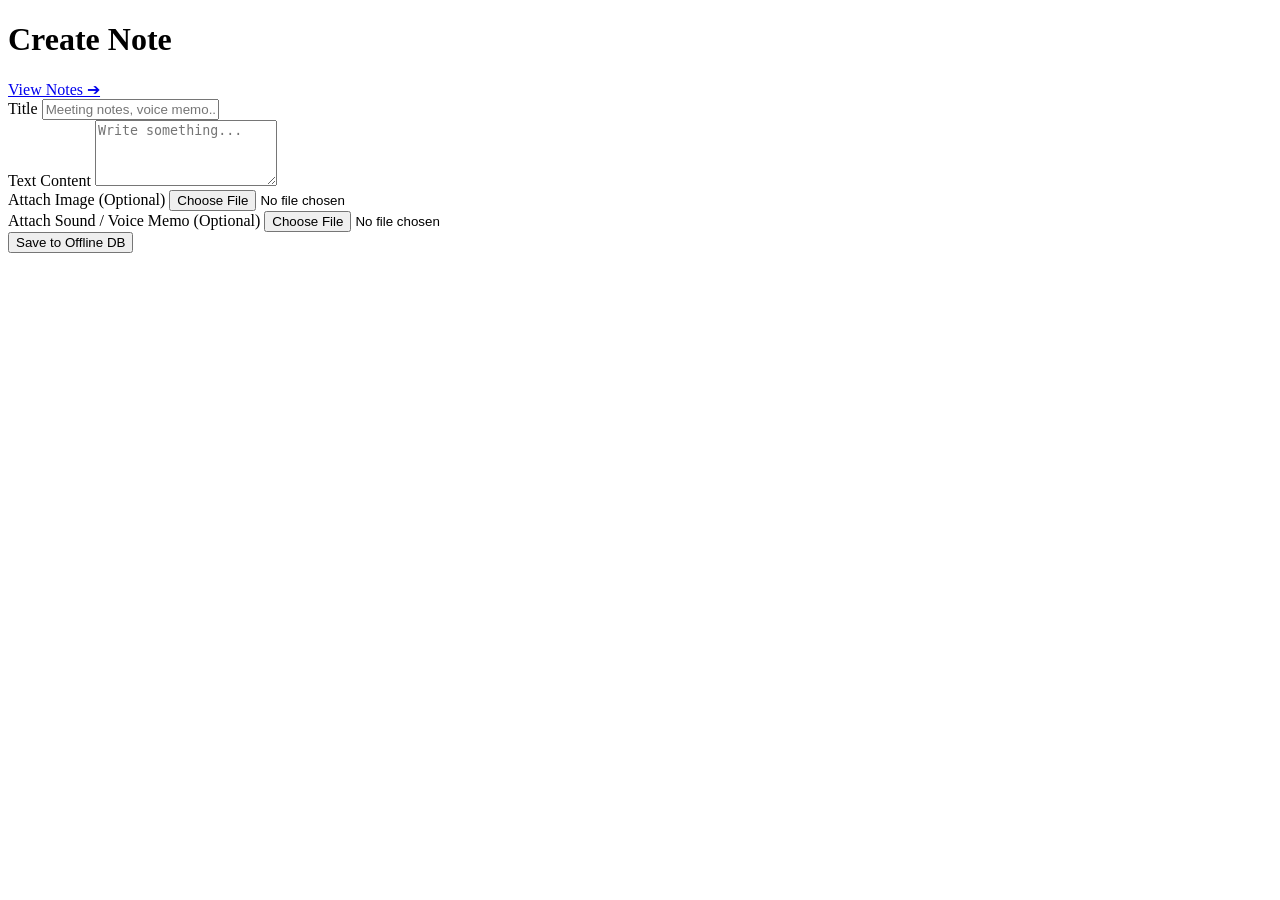
==== index.html @ e6d6c6a8 "Add files via upload" ====
<!DOCTYPE html>
<html lang="en">
<head>
  <meta charset="UTF-8">
  <meta name="viewport" content="width=device-width, initial-scale=1.0">
  <title>New Note</title>
  <link rel="manifest" href="./manifest.json">
  <link rel="stylesheet" href="./css/style.css">
</head>
<body>

  <header>
    <h1>Create Note</h1>
    <a href="./collection.html" class="nav-btn">View Notes ➔</a>
  </header>

  <form id="note-form">
    <div class="form-group">
      <label>Title</label>
      <input type="text" id="title" placeholder="Meeting notes, voice memo..." required>
    </div>

    <div class="form-group">
      <label>Text Content</label>
      <textarea id="content" rows="4" placeholder="Write something..."></textarea>
    </div>

    <div class="form-group">
      <label>Attach Image (Optional)</label>
      <input type="file" id="image-input" accept="image/*">
    </div>

    <div class="form-group">
      <label>Attach Sound / Voice Memo (Optional)</label>
      <input type="file" id="audio-input" accept="audio/*">
    </div>

    <button type="submit" class="btn-primary">Save to Offline DB</button>
  </form>

  <script src="./js/db.js"></script>
  <script>
    // Register Service Worker
    if ('serviceWorker' in navigator) {
      navigator.serviceWorker.register('./sw.js');
    }

    // Handle Form Submit
    document.getElementById('note-form').addEventListener('submit', async (e) => {
      e.preventDefault();
      const title = document.getElementById('title').value;
      const content = document.getElementById('content').value;
      const imageFile = document.getElementById('image-input').files[0];
      const audioFile = document.getElementById('audio-input').files[0];

      await saveNote(title, content, imageFile, audioFile);
      alert('Note Saved Offline!');
      e.target.reset();
    });
  </script>
</body>
</html>
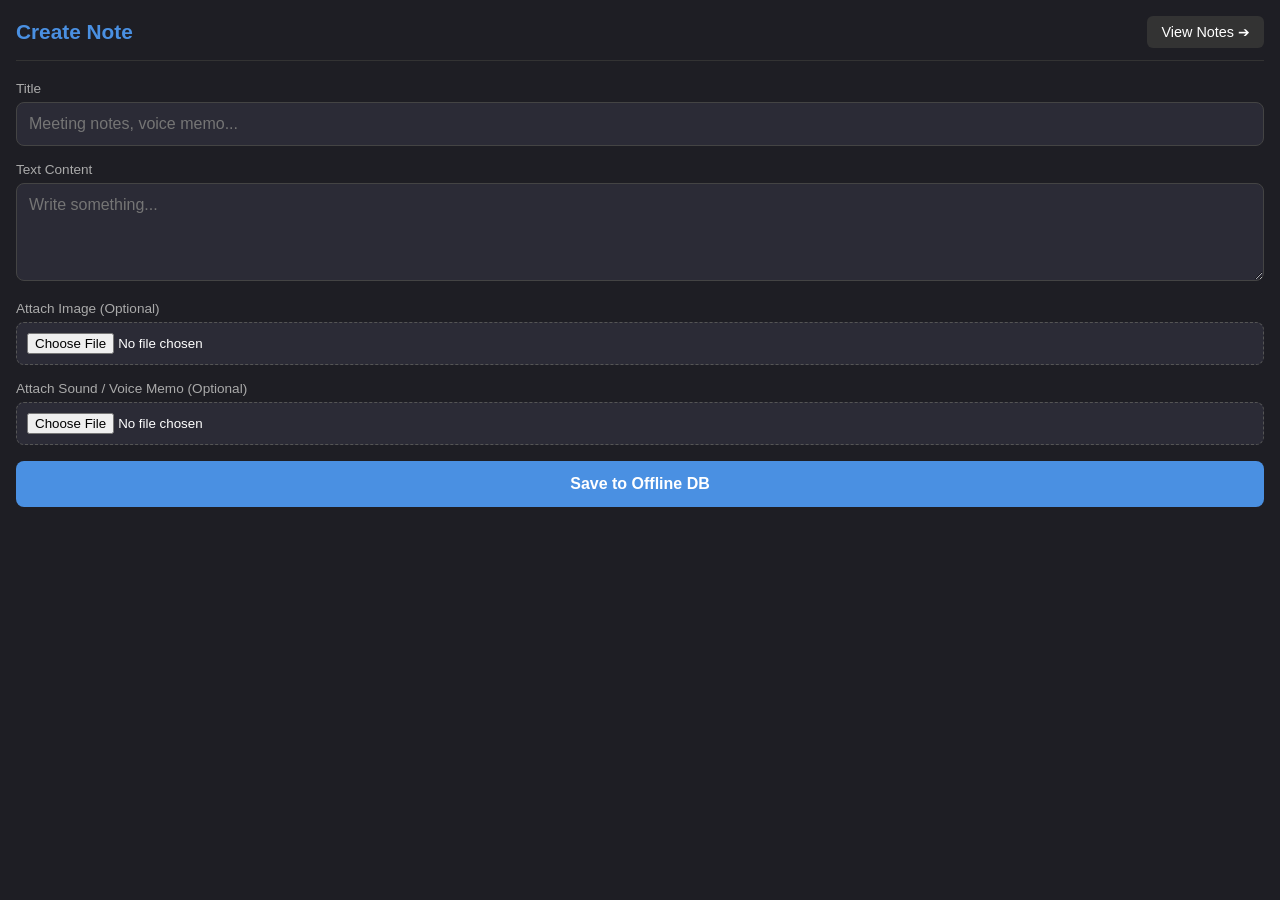
==== commit 563a7501: "Add body and header structure to index.html" ====
--- a/index.html
+++ b/index.html
@@ -7,6 +7,7 @@
   <link rel="manifest" href="./manifest.json">
   <link rel="stylesheet" href="./css/style.css">
 </head>
+  
 <body>
 
   <header>
@@ -59,4 +60,4 @@
     });
   </script>
 </body>
-</html>+</html>
--- a/css/style.css
+++ b/css/style.css
@@ -0,0 +1,17 @@
+* { box-sizing: border-box; margin: 0; padding: 0; font-family: sans-serif; }
+body { background-color: #1e1e24; color: #ffffff; padding: 16px; padding-bottom: 80px; }
+header { display: flex; justify-content: space-between; align-items: center; margin-bottom: 20px; border-bottom: 1px solid #333; padding-bottom: 12px; }
+h1 { font-size: 1.3rem; color: #4a90e2; }
+.nav-btn { background: #333; color: white; text-decoration: none; padding: 8px 14px; border-radius: 6px; font-size: 0.9rem; }
+.form-group { margin-bottom: 16px; }
+label { display: block; margin-bottom: 6px; font-size: 0.85rem; color: #aaa; }
+input[type="text"], textarea { width: 100%; padding: 12px; border-radius: 8px; border: 1px solid #444; background: #2b2b36; color: white; font-size: 1rem; }
+input[type="file"] { background: #2b2b36; padding: 10px; width: 100%; border-radius: 8px; border: 1px dashed #555; }
+.btn-primary { width: 100%; background: #4a90e2; color: white; border: none; padding: 14px; border-radius: 8px; font-size: 1rem; font-weight: bold; cursor: pointer; }
+.card { background: #2b2b36; border-radius: 10px; padding: 16px; margin-bottom: 16px; border-left: 4px solid #4a90e2; }
+.card h3 { margin-bottom: 6px; }
+.card .timestamp { font-size: 0.75rem; color: #888; margin-bottom: 12px; }
+.card p { margin-bottom: 12px; line-height: 1.4; }
+.card img { max-width: 100%; border-radius: 6px; margin-bottom: 12px; }
+.card audio { width: 100%; margin-bottom: 12px; }
+.btn-delete { background: #d9534f; color: white; border: none; padding: 6px 12px; border-radius: 4px; font-size: 0.8rem; }
